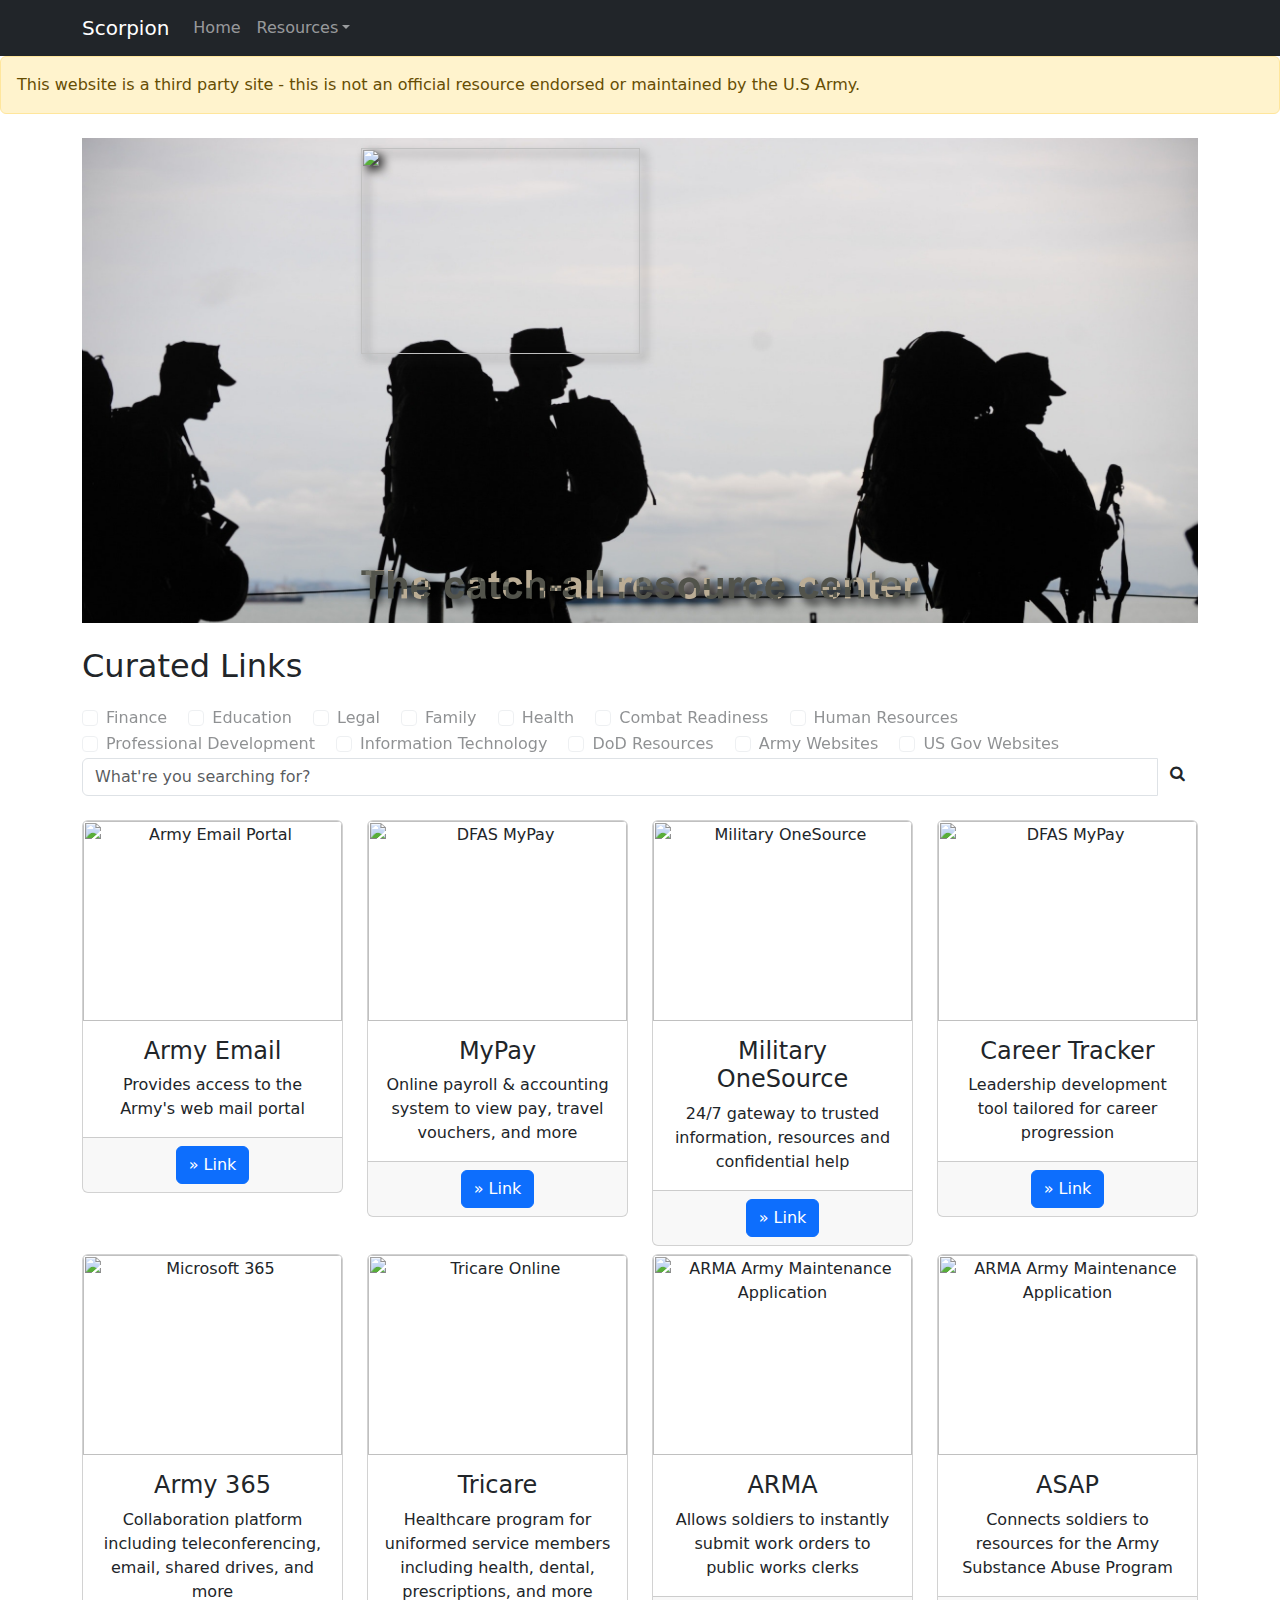
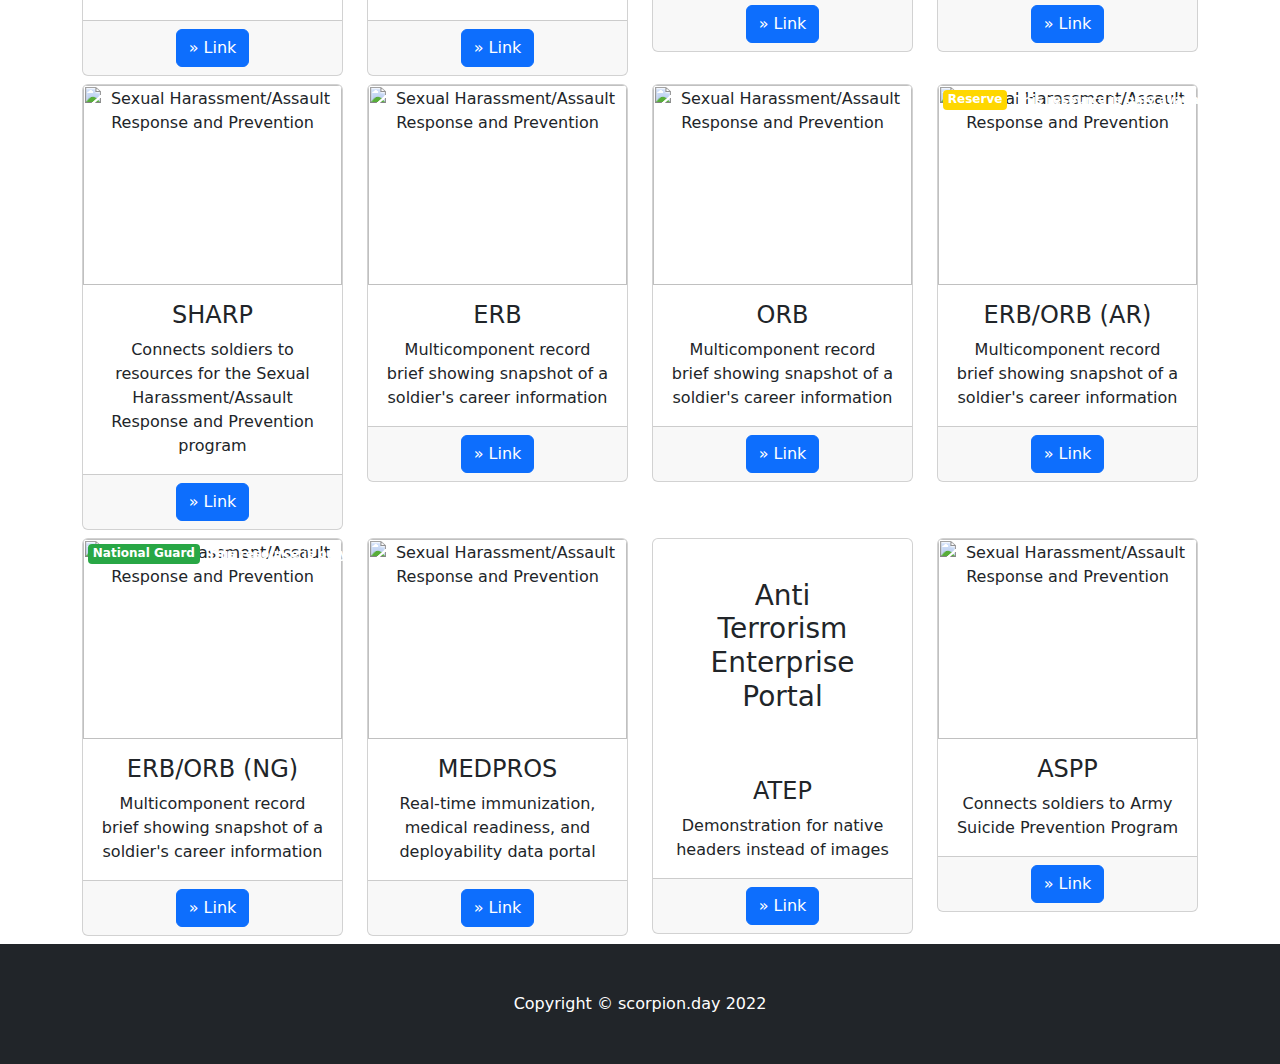
==== index.html @ 9011a0be "Update index.html" ====
<html lang="en"><head>
  <meta charset="utf-8">
  <meta content="width=device-width, initial-scale=1, shrink-to-fit=no" name="viewport">
  <meta content="" name="description">
  <meta content="" name="author">
  <title>Scorpion - The catch-all resource center</title>
  <link href="https://cdn.jsdelivr.net/npm/bootstrap@5.1.3/dist/css/bootstrap.min.css" rel="stylesheet">
  <link href="https://cdnjs.cloudflare.com/ajax/libs/font-awesome/4.7.0/css/font-awesome.min.css" rel="stylesheet">
  <link href="css/custom.css" rel="stylesheet">
</head>
<body>
  <div class="alert alert-warning" role="alert">This website is a third party site - this is not an official resource endorsed or maintained by the U.S Army.</div>
  <nav class="navbar navbar-expand-lg navbar-dark bg-dark fixed-top">
    <div class="container">
      <a class="navbar-brand" href="#">Scorpion</a> <button aria-controls="navbarResponsive" aria-expanded="false" aria-label="Toggle navigation" class="navbar-toggler" data-target="#navbarResponsive" data-toggle="collapse" type="button"><span class="navbar-toggler-icon"></span></button>
      <div class="collapse navbar-collapse" id="navbarResponsive">
        <ul class="navbar-nav ml-auto">
          <li class="nav-item active">
            <a class="nav-link" href="#">Home <span class="sr-only">(current)</span></a>
          </li>
          <li class="nav-item dropdown">
            <a aria-expanded="false" aria-haspopup="true" class="nav-link dropdown-toggle" data-toggle="dropdown" href="#" id="navbarDropdown" role="button">Resources</a>
            <div aria-labelledby="navbarDropdown" class="dropdown-menu">
              <a class="dropdown-item disabled" href="#">MOS Lookup</a> <a class="dropdown-item disabled" href="#">RE Code Lookup</a>
            </div>
          </li>
        </ul>
      </div>
    </div>
  </nav>
  <div class="container container-main">
    <header class="jumbotron my-4 home-jumbo">
      <img class="display-3" src="assets/logo.png" style="width: 50%; margin: auto; padding-top: 10px; margin-left: auto; margin-right: auto; filter: drop-shadow(5px 5px 5px #222); display: block;">
      <img class="display-2" src="assets/tagline.png" style="width: 50%; margin: auto; padding-top: 10px; margin-left: auto; margin-right: auto; filter: drop-shadow(5px 5px 5px #000); display: block;">
      <br>
    </header><!-- Page Features -->
        <h2 style="margin-bottom: 20px;">Curated Links</h2>
<div class="pull-right">
    

<div class="form-check form-check-inline">
  <input class="form-check-input" type="checkbox" id="inlineCheckbox1" value="option1" disabled="">
  <label class="form-check-label" for="inlineCheckbox1">Finance</label>
</div>
<div class="form-check form-check-inline">
  <input class="form-check-input" type="checkbox" id="inlineCheckbox2" value="option2" disabled="">
  <label class="form-check-label" for="inlineCheckbox2">Education</label>
</div>
<div class="form-check form-check-inline">
  <input class="form-check-input" type="checkbox" id="inlineCheckbox3" value="option3" disabled="">
  <label class="form-check-label" for="inlineCheckbox3">Legal</label>
</div>
<div class="form-check form-check-inline">
  <input class="form-check-input" type="checkbox" id="inlineCheckbox4" value="option4" disabled="">
  <label class="form-check-label" for="inlineCheckbox4">Family</label>
</div>
<div class="form-check form-check-inline">
  <input class="form-check-input" type="checkbox" id="inlineCheckbox5" value="option5" disabled="">
  <label class="form-check-label" for="inlineCheckbox5">Health</label>
</div>
<div class="form-check form-check-inline">
  <input class="form-check-input" type="checkbox" id="inlineCheckbox6" value="option6" disabled="">
  <label class="form-check-label" for="inlineCheckbox6">Combat Readiness</label>
</div>
    <div class="form-check form-check-inline">
  <input class="form-check-input" type="checkbox" id="inlineCheckbox7" value="option7" disabled="">
  <label class="form-check-label" for="inlineCheckbox7">Human Resources</label>
    </div>
        <div class="form-check form-check-inline">
  <input class="form-check-input" type="checkbox" id="inlineCheckbox8" value="option8" disabled="">
  <label class="form-check-label" for="inlineCheckbox8">Professional Development</label>
        </div>
<div class="form-check form-check-inline">
  <input class="form-check-input" type="checkbox" id="inlineCheckbox9" value="option9" disabled="">
  <label class="form-check-label" for="inlineCheckbox9">Information Technology</label>
</div>
<div class="form-check form-check-inline">
  <input class="form-check-input" type="checkbox" id="inlineCheckbox10" value="option10" disabled="">
  <label class="form-check-label" for="inlineCheckbox10">DoD Resources</label>
</div>
<div class="form-check form-check-inline">
  <input class="form-check-input" type="checkbox" id="inlineCheckbox11" value="option11" disabled="">
  <label class="form-check-label" for="inlineCheckbox11">Army Websites</label>
</div>
<div class="form-check form-check-inline">
  <input class="form-check-input" type="checkbox" id="inlineCheckbox12" value="option12" disabled="">
  <label class="form-check-label" for="inlineCheckbox12">US Gov Websites</label>
</div>




</div>
    <form action="">
          <div class="input-group mb-4">
            <input type="search" placeholder="What're you searching for?" aria-describedby="button-addon5" class="form-control">
            <div class="input-group-append">
              <button id="button-addon5" type="submit" class="btn btn-coyote" style="
"><i class="fa fa-search"></i></button>
            </div>
          </div></form>
    <div class="row text-center">
      <div class="col-lg-3 col-md-3 mb-2">
        <div class="card card-home">
          <img alt="Army Email Portal" class="card-img-top" height="200px" src="https://logos-world.net/wp-content/uploads/2021/02/Outlook-Logo.png" style="object-fit:scale-down" width="200px">
          <div class="card-body">
            <h4 class="card-title">Army Email</h4>
            <p class="card-text">Provides access to the Army's web mail portal</p>
          </div>
          <div class="card-footer">
            <a class="btn btn-primary" href="maps.html">» Link</a>
          </div>
        </div>
      </div>
      <div class="col-lg-3 col-md-3 mb-2">
        <div class="card card-home">
          <img alt="DFAS MyPay" class="card-img-top" height="200px" src="https://mypay.dfas.mil/assets/images/myPay-Logo.svg" style="object-fit:scale-down" width="200px">
          <div class="card-body">
            <h4 class="card-title">MyPay</h4>
            <p class="card-text">Online payroll &amp; accounting system to view pay, travel vouchers, and more</p>
          </div>
          <div class="card-footer">
            <a class="btn btn-primary" href="https://mypay.dfas.mil/mypay.aspx">» Link</a>
          </div>
        </div>
      </div>
      <div class="col-lg-3 col-md-3 mb-2">
        <div class="card card-home">
          <img alt="Military OneSource" class="card-img-top" height="200px" src="https://pbs.twimg.com/profile_images/921466710909169664/h1lLt696_400x400.jpg" style="object-fit:scale-down" width="200px">
          <div class="card-body">
            <h4 class="card-title">Military OneSource</h4>
            <p class="card-text">24/7 gateway to trusted information, resources and confidential help</p>
          </div>
          <div class="card-footer">
            <a class="btn btn-primary" href="https://webmail.apps.mil/">» Link</a>
          </div>
        </div>
      </div>
      <div class="col-lg-3 col-md-3 mb-2">
        <div class="card card-home">
          <img alt="DFAS MyPay" class="card-img-top" height="200px" src="https://actnow.army.mil/css/act/images/square-logo.png" style="object-fit:scale-down" width="200px">
          <div class="card-body">
            <h4 class="card-title">Career Tracker</h4>
            <p class="card-text">Leadership development tool tailored for career progression</p>
          </div>
          <div class="card-footer">
            <a class="btn btn-primary" href="https://mypay.dfas.mil/mypay.aspx">» Link</a>
          </div>
        </div>
      </div>
      <div class="col-lg-3 col-md-3 mb-2">
        <div class="card card-home">
          <img alt="Microsoft 365" class="card-img-top" height="200px" src="https://cdn.vox-cdn.com/thumbor/0pAzN6LdawcEO1pxZXy-78_VgVU=/7x0:633x417/1400x1050/filters:focal(7x0:633x417):format(jpeg)/cdn.vox-cdn.com/assets/1311169/mslogo.jpg" style="object-fit:scale-down" width="200px">
          <div class="card-body">
            <h4 class="card-title">Army 365</h4>
            <p class="card-text">Collaboration platform including teleconferencing, email, shared drives, and more</p>
          </div>
          <div class="card-footer">
            <a class="btn btn-primary" href="https://dod.teams.microsoft.us/">» Link</a>
          </div>
        </div>
      </div>
      <div class="col-lg-3 col-md-3 mb-2">
        <div class="card card-home">
          <img alt="Tricare Online" class="card-img-top" height="200px" src="https://www.tricare.mil/-/media/Images/TRICARE/TrademarkPage/Logos/TRICARELogo/FullColor/TRICARE_Logo_png.png?la=en&amp;hash=FC7398F431B5D8BA217BB46D9981DF12E2F872192FED6AFD6C17B4205C567F42" style="object-fit:scale-down" width="200px">
          <div class="card-body">
            <h4 class="card-title">Tricare</h4>
            <p class="card-text">Healthcare program for uniformed service members including health, dental, prescriptions, and more</p>
          </div>
          <div class="card-footer">
            <a class="btn btn-primary" href="https://dod.teams.microsoft.us/">» Link</a>
          </div>
        </div>
      </div>
      <div class="col-lg-3 col-md-3 mb-2">
        <div class="card card-home">
          <img alt="ARMA Army Maintenance Application" class="card-img-top" height="200px" src="https://api.army.mil/e2/c/images/2021/01/19/d98b65e8/original.jpg" style="object-fit:scale-down" width="200px">
          <div class="card-body">
            <h4 class="card-title">ARMA</h4>
            <p class="card-text">Allows soldiers to instantly submit work orders to public works clerks</p>
          </div>
          <div class="card-footer">
            <a class="btn btn-primary" href="https://dod.teams.microsoft.us/">» Link</a>
          </div>
        </div>
      </div>
      <div class="col-lg-3 col-md-3 mb-2">
        <div class="card card-home">
          <img alt="ARMA Army Maintenance Application" class="card-img-top" height="200px" src="https://scontent-iad3-1.xx.fbcdn.net/v/t39.30808-6/244633588_227855139376059_3633668334229322312_n.jpg?_nc_cat=107&amp;ccb=1-5&amp;_nc_sid=09cbfe&amp;_nc_ohc=1OxNj8vI-o8AX_O4jPx&amp;_nc_ht=scontent-iad3-1.xx&amp;oh=00_AT9PfhmYwujZTWnkEXK4L0YkPs6Dcer1FmPmPxPYbLyhNA&amp;oe=62246628" style="object-fit:scale-down" width="200px">
          <div class="card-body">
            <h4 class="card-title">ASAP</h4>
            <p class="card-text">Connects soldiers to resources for the Army Substance Abuse Program</p>
          </div>
          <div class="card-footer">
            <a class="btn btn-primary" href="https://dod.teams.microsoft.us/">» Link</a>
          </div>
        </div>
      </div>
      <div class="col-lg-3 col-md-3 mb-2">
        <div class="card card-home">
          <img alt="Sexual Harassment/Assault Response and Prevention" class="card-img-top" height="200px" src="https://i.imgur.com/Zua9U1W.png" style="object-fit:scale-down" width="200px">
          <div class="card-body">
            <h4 class="card-title">SHARP</h4>
            <p class="card-text">Connects soldiers to resources for the Sexual Harassment/Assault Response and Prevention program</p>
          </div>
          <div class="card-footer">
            <a class="btn btn-primary" href="https://www.armyresilience.army.mil/sharp/index.html">» Link</a>
          </div>
        </div>
      </div>
      <div class="col-lg-3 col-md-3 mb-2">
        <div class="card card-home">
          <img alt="Sexual Harassment/Assault Response and Prevention" class="card-img-top" height="200px" src="https://i.imgur.com/9xeaOJU.png" style="object-fit:scale-down" width="200px">
          <div class="card-body">
            <h4 class="card-title">ERB</h4>
            <p class="card-text">Multicomponent record brief showing snapshot of a soldier's career information</p>
          </div>
          <div class="card-footer">
            <a class="btn btn-primary" href="https://www.armyresilience.army.mil/sharp/index.html">» Link</a>
          </div>
        </div>
      </div>
      <div class="col-lg-3 col-md-3 mb-2">
        <div class="card card-home">
          <img alt="Sexual Harassment/Assault Response and Prevention" class="card-img-top" height="200px" src="https://i.imgur.com/3vFYBaQ.png" style="object-fit:scale-down" width="200px">
          <div class="card-body">
            <h4 class="card-title">ORB</h4>
            <p class="card-text">Multicomponent record brief showing snapshot of a soldier's career information</p>
          </div>
          <div class="card-footer">
            <a class="btn btn-primary" href="https://www.armyresilience.army.mil/sharp/index.html">» Link</a>
          </div>
        </div>
      </div>
      <div class="col-lg-3 col-md-3 mb-2">
        <div class="card card-home">
          <img alt="Sexual Harassment/Assault Response and Prevention" class="card-img-top" height="200px" src="https://i.imgur.com/WbQyxRw.png" style="object-fit:scale-down" width="200px">
<div class="labels" style="
    display: inline-flex;
    position: absolute;
    left: 5px;
    top: 5px;
"><span class="badge" data-toggle="tooltip" data-placement="top" title="" data-original-title="Army Reserve" style="
    display: inline-block;
    padding: 0.25em 0.4em;
    font-size: 75%;
    font-weight: 700;
    line-height: 1;
    text-align: center;
    white-space: nowrap;
    vertical-align: baseline;
    border-radius: 0.25rem;
    transition: color .15s ease-in-out,background-color .15s ease-in-out,border-color .15s ease-in-out,box-shadow .15s ease-in-out;
    color: #fff;
    background-color: #FFD700;
">Reserve</span> <span class="badge badge-info" data-toggle="tooltip" data-placement="top" title="" data-original-title="Reserve">This resource is only available to Reserve servicemembers</span></div>
          <div class="card-body">
            <h4 class="card-title">ERB/ORB (AR)</h4>
            <p class="card-text">Multicomponent record brief showing snapshot of a soldier's career information</p>
          </div>
          <div class="card-footer">
            <a class="btn btn-primary" href="https://www.armyresilience.army.mil/sharp/index.html">» Link</a>
          </div>
        </div>
      </div>
      <div class="col-lg-3 col-md-3 mb-2">
        <div class="card card-home">
          <img alt="Sexual Harassment/Assault Response and Prevention" class="card-img-top" height="200px" src="https://i.imgur.com/WbQyxRw.png" style="object-fit:scale-down" width="200px">
<div class="labels" style="
    display: inline-flex;
    position: absolute;
    left: 5px;
    top: 5px;
"><span class="badge" data-toggle="tooltip" data-placement="top" title="" data-original-title="National Guard" style="
    display: inline-block;
    padding: 0.25em 0.4em;
    font-size: 75%;
    font-weight: 700;
    line-height: 1;
    text-align: center;
    white-space: nowrap;
    vertical-align: baseline;
    border-radius: 0.25rem;
    transition: color .15s ease-in-out,background-color .15s ease-in-out,border-color .15s ease-in-out,box-shadow .15s ease-in-out;
    color: #fff;
    background-color: #28a745;
">National Guard</span> <span class="badge badge-info" data-toggle="tooltip" data-placement="top" title="" data-original-title="National Guard">This resource is only available to National Guard servicemembers</span></div>
          <div class="card-body">
            <h4 class="card-title">ERB/ORB (NG)</h4>
            <p class="card-text">Multicomponent record brief showing snapshot of a soldier's career information</p>
          </div>
          <div class="card-footer">
            <a class="btn btn-primary" href="https://www.armyresilience.army.mil/sharp/index.html">» Link</a>
          </div>
        </div>
      </div>
<div class="col-lg-3 col-md-3 mb-2">
        <div class="card card-home">
          <img alt="Sexual Harassment/Assault Response and Prevention" class="card-img-top" height="200px" src="https://i.imgur.com/AI7URbG.png" style="object-fit:scale-down" width="200px">
          <div class="card-body">
            <h4 class="card-title">MEDPROS</h4>
            <p class="card-text">Real-time immunization, medical readiness, and deployability data portal</p>
          </div>
          <div class="card-footer">
            <a class="btn btn-primary" href="https://www.armyresilience.army.mil/sharp/index.html">» Link</a>
          </div>
        </div>
      </div><div class="col-lg-3 col-md-3 mb-2">
        <div class="card card-home">
          <h3 alt="Sexual Harassment/Assault Response and Prevention" class="card-img-top" height="200px" style="object-fit:scale-down;padding: 40px;" width="200px">Anti Terrorism Enterprise Portal</h3>
          <div class="card-body">
            <h4 class="card-title">ATEP</h4>
            <p class="card-text">Demonstration for native headers instead of images</p>
          </div>
          <div class="card-footer">
            <a class="btn btn-primary" href="https://www.armyresilience.army.mil/sharp/index.html">» Link</a>
          </div>
        </div>
      </div>
      <div class="col-lg-3 col-md-3 mb-2">
        <div class="card card-home">
          <img alt="Sexual Harassment/Assault Response and Prevention" class="card-img-top" height="200px" src="https://dayton247now.com/resources/media2/16x9/full/1015/center/80/8ebb9322-321e-4f0f-bf90-61f88f1f9178-large16x9_Armylogo.jpg" style="object-fit:scale-down" width="200px">
          <div class="card-body">
            <h4 class="card-title">ASPP</h4>
            <p class="card-text">Connects soldiers to Army Suicide Prevention Program</p>
          </div>
          <div class="card-footer">
            <a class="btn btn-primary" href="https://www.armyresilience.army.mil/sharp/index.html">» Link</a>
          </div>
        </div>
      </div><!-- Learn More Popup -->
      <div class="modal fade" id="learnmorePop" role="dialog">
        <div class="modal-dialog">
          <!-- Modal content-->
          <div class="modal-content">
            <div class="modal-header">
              <h4 class="modal-title">More Information</h4><button class="close" data-dismiss="modal" type="button">Information</button>
            </div>
            <div class="modal-body">
              <p>Scorpion is a resource</p>
            </div>
            <div class="modal-footer">
              <a class="btn btn-primary" href="#">» Join Scorpion Discord</a>
            </div>
          </div>
        </div>
      </div>
    </div><!-- /.row -->
  </div><!-- /.container -->
  <!-- Footer -->
  <footer class="py-5 bg-dark">
    <div class="container">
      <p class="m-0 text-center text-white">Copyright © scorpion.day 2022</p>
    </div>
  </footer><!-- Bootstrap core JavaScript -->
  <script src="vendor/jquery/jquery.min.js">
  </script> 
  <script src="vendor/bootstrap/js/bootstrap.bundle.min.js">
  </script>




</body></html>
---- css/custom.css ----
.home-jumbo {
  background-image: url(../assets/bg_ruck.jpg);
  background-size: cover;
  color: white;
}

.container-main {
  min-height: 80vh;
}

.carousel-item {
  height: 65vh;
  min-height: 300px;
  background: no-repeat center center scroll;
  -webkit-background-size: cover;
  -moz-background-size: cover;
  -o-background-size: cover;
  background-size: cover;
}

@media (min-width: 992px) {
  body {
    padding-top: 56px;
  }
}
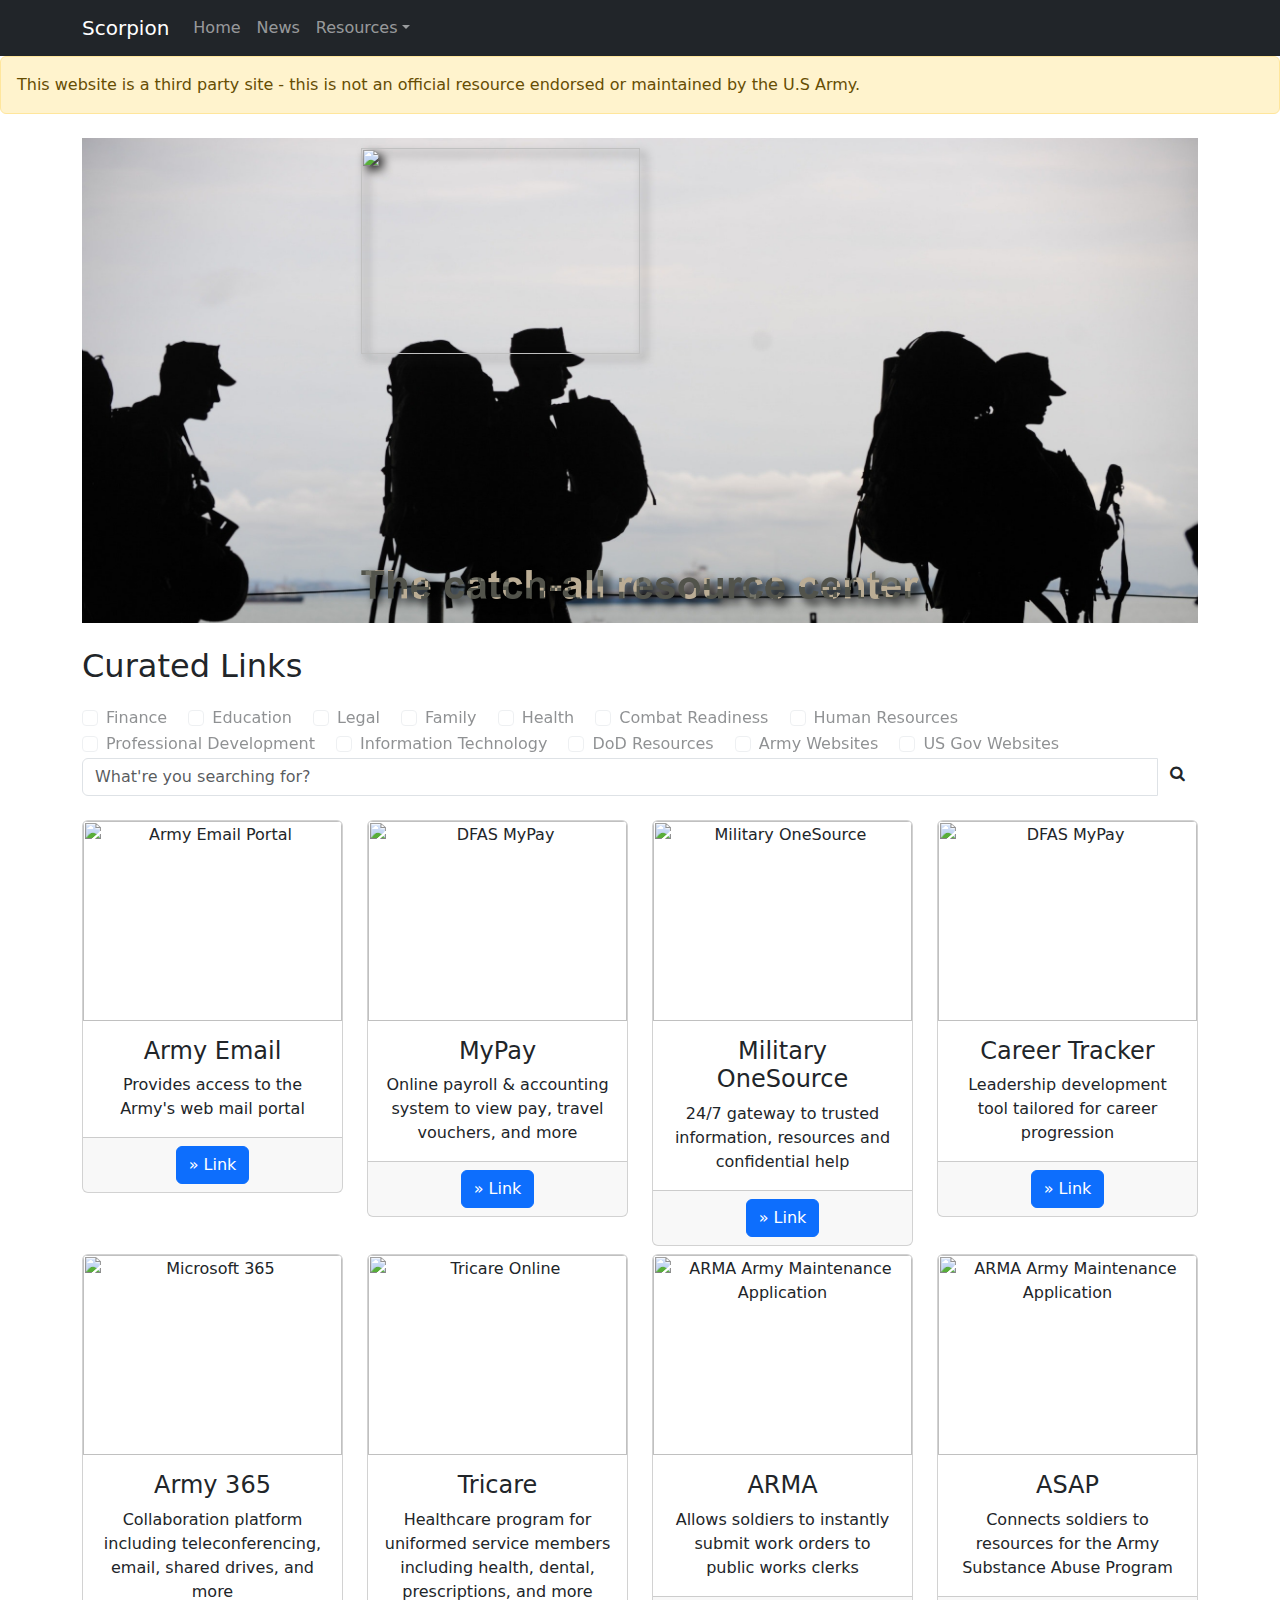
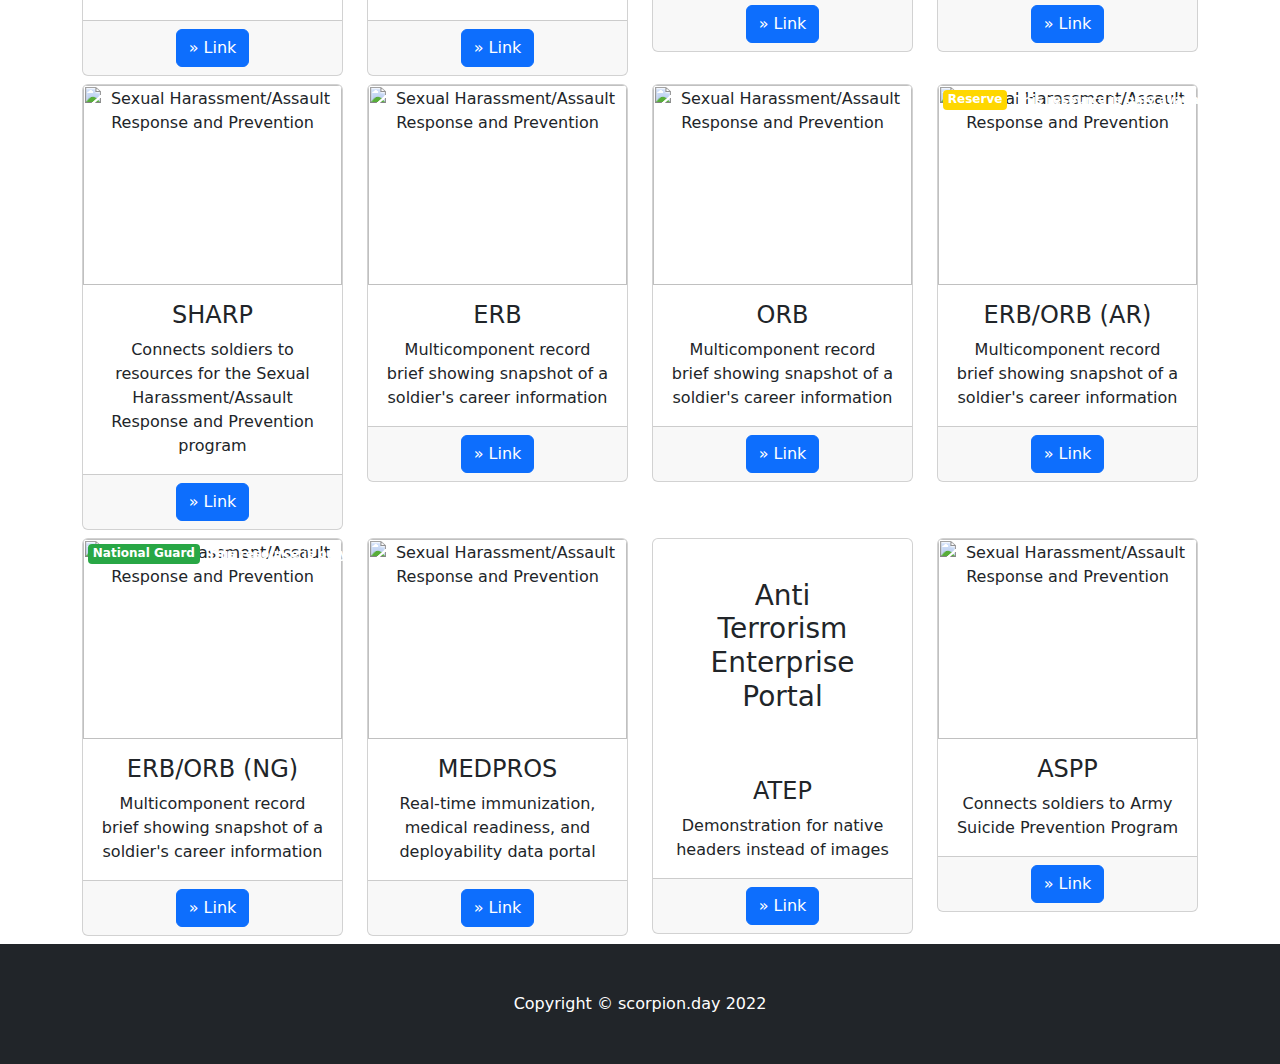
==== commit 2bebca60: "Add news portal to index" ====
--- a/index.html
+++ b/index.html
@@ -7,6 +7,8 @@
   <link href="https://cdn.jsdelivr.net/npm/bootstrap@5.1.3/dist/css/bootstrap.min.css" rel="stylesheet">
   <link href="https://cdnjs.cloudflare.com/ajax/libs/font-awesome/4.7.0/css/font-awesome.min.css" rel="stylesheet">
   <link href="css/custom.css" rel="stylesheet">
+  <link rel="icon" type="image/svg+xml" href="/assets/favicon.svg">
+  <link rel="icon" type="image/png" href="/assets/favicon.png">
 </head>
 <body>
   <div class="alert alert-warning" role="alert">This website is a third party site - this is not an official resource endorsed or maintained by the U.S Army.</div>
@@ -17,6 +19,9 @@
         <ul class="navbar-nav ml-auto">
           <li class="nav-item active">
             <a class="nav-link" href="#">Home <span class="sr-only">(current)</span></a>
+          </li>
+          <li class="nav-item">
+            <a class="nav-link" href="#">News</span></a>
           </li>
           <li class="nav-item dropdown">
             <a aria-expanded="false" aria-haspopup="true" class="nav-link dropdown-toggle" data-toggle="dropdown" href="#" id="navbarDropdown" role="button">Resources</a>
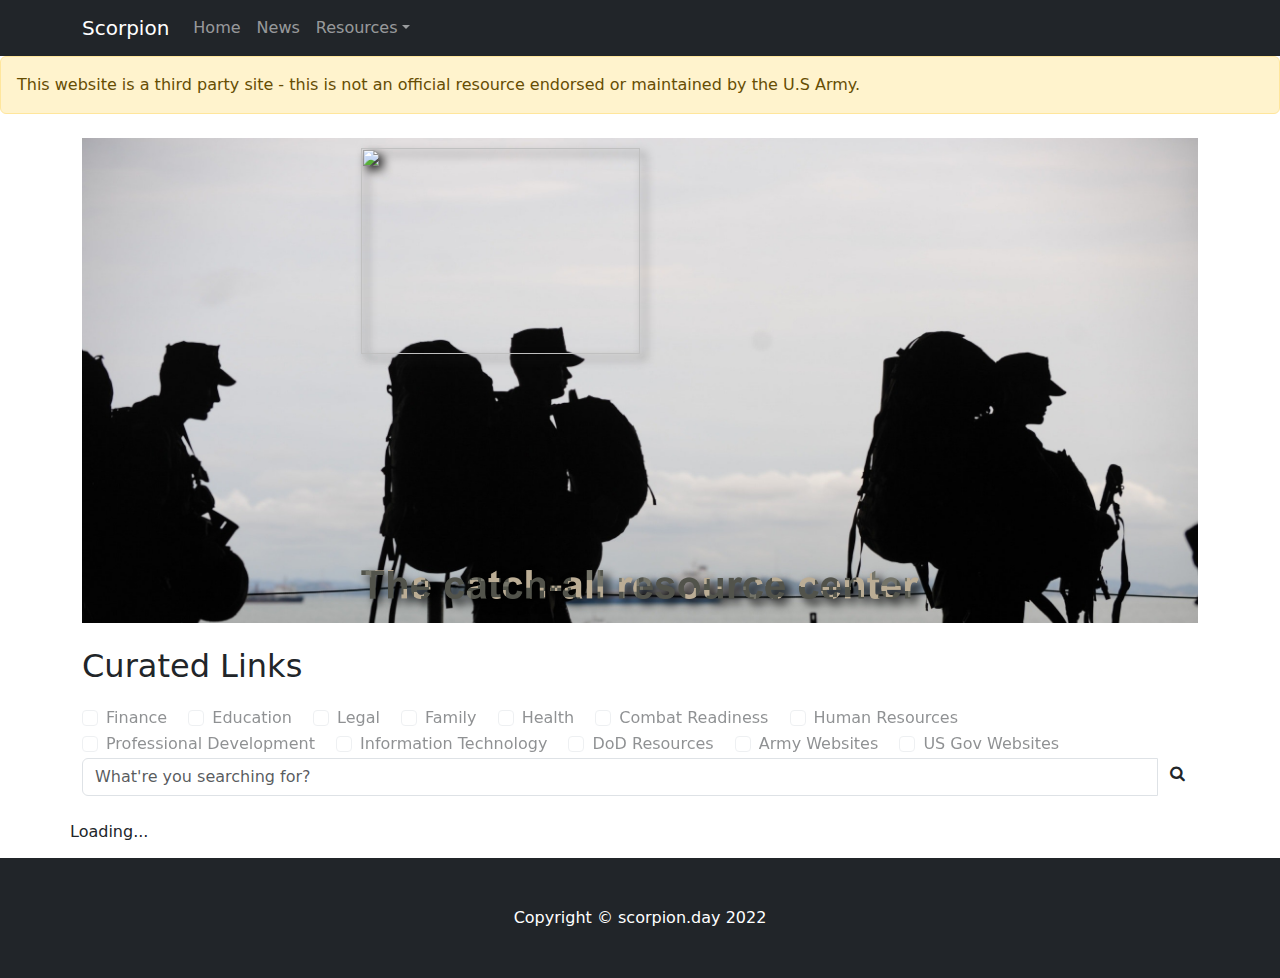
==== commit d0dd3a05: "Vue-ify resource page" ====
--- a/index.html
+++ b/index.html
@@ -7,8 +7,38 @@
   <link href="https://cdn.jsdelivr.net/npm/bootstrap@5.1.3/dist/css/bootstrap.min.css" rel="stylesheet">
   <link href="https://cdnjs.cloudflare.com/ajax/libs/font-awesome/4.7.0/css/font-awesome.min.css" rel="stylesheet">
   <link href="css/custom.css" rel="stylesheet">
-  <link rel="icon" type="image/svg+xml" href="/assets/favicon.svg">
-  <link rel="icon" type="image/png" href="/assets/favicon.png">
+  <link rel="shortcut icon" type="image/svg" href="assets/favicon.svg">
+  <script src="vendor/jquery/jquery.min.js"></script>
+  <script src="vendor/bootstrap/js/bootstrap.bundle.min.js"></script>
+  <script src="https://unpkg.com/axios/dist/axios.min.js"></script>
+  <script src="https://unpkg.com/vue@3.2.29/dist/vue.global.js"></script>
+  <style>
+    .card-img-top {
+      width: 100%;
+      height: 200px;
+      object-fit: scale-down;
+    }
+    .labels {
+      overflow: hidden;
+      position: absolute;
+      left: 0px;
+      top: 0px;
+      max-width: 100%;
+    }
+    .labels .badge {
+      z-index: 1;
+      margin: 2px;
+      padding: 0.25em 0.4em;
+      font-size: 75%;
+      font-weight: 700;
+      line-height: 1;
+      text-align: center;
+      white-space: nowrap;
+      vertical-align: baseline;
+      border-radius: 0.25rem;
+      transition: color .15s ease-in-out,background-color .15s ease-in-out,border-color .15s ease-in-out,box-shadow .15s ease-in-out;
+    }
+  </style>
 </head>
 <body>
   <div class="alert alert-warning" role="alert">This website is a third party site - this is not an official resource endorsed or maintained by the U.S Army.</div>
@@ -21,7 +51,7 @@
             <a class="nav-link" href="#">Home <span class="sr-only">(current)</span></a>
           </li>
           <li class="nav-item">
-            <a class="nav-link" href="#">News</span></a>
+            <a class="nav-link" href="/scorpion/news.html">News</span></a>
           </li>
           <li class="nav-item dropdown">
             <a aria-expanded="false" aria-haspopup="true" class="nav-link dropdown-toggle" data-toggle="dropdown" href="#" id="navbarDropdown" role="button">Resources</a>
@@ -103,237 +133,10 @@
               <button id="button-addon5" type="submit" class="btn btn-coyote" style="
 "><i class="fa fa-search"></i></button>
             </div>
-          </div></form>
+          </div>
+    </form>
     <div class="row text-center">
-      <div class="col-lg-3 col-md-3 mb-2">
-        <div class="card card-home">
-          <img alt="Army Email Portal" class="card-img-top" height="200px" src="https://logos-world.net/wp-content/uploads/2021/02/Outlook-Logo.png" style="object-fit:scale-down" width="200px">
-          <div class="card-body">
-            <h4 class="card-title">Army Email</h4>
-            <p class="card-text">Provides access to the Army's web mail portal</p>
-          </div>
-          <div class="card-footer">
-            <a class="btn btn-primary" href="maps.html">» Link</a>
-          </div>
-        </div>
-      </div>
-      <div class="col-lg-3 col-md-3 mb-2">
-        <div class="card card-home">
-          <img alt="DFAS MyPay" class="card-img-top" height="200px" src="https://mypay.dfas.mil/assets/images/myPay-Logo.svg" style="object-fit:scale-down" width="200px">
-          <div class="card-body">
-            <h4 class="card-title">MyPay</h4>
-            <p class="card-text">Online payroll &amp; accounting system to view pay, travel vouchers, and more</p>
-          </div>
-          <div class="card-footer">
-            <a class="btn btn-primary" href="https://mypay.dfas.mil/mypay.aspx">» Link</a>
-          </div>
-        </div>
-      </div>
-      <div class="col-lg-3 col-md-3 mb-2">
-        <div class="card card-home">
-          <img alt="Military OneSource" class="card-img-top" height="200px" src="https://pbs.twimg.com/profile_images/921466710909169664/h1lLt696_400x400.jpg" style="object-fit:scale-down" width="200px">
-          <div class="card-body">
-            <h4 class="card-title">Military OneSource</h4>
-            <p class="card-text">24/7 gateway to trusted information, resources and confidential help</p>
-          </div>
-          <div class="card-footer">
-            <a class="btn btn-primary" href="https://webmail.apps.mil/">» Link</a>
-          </div>
-        </div>
-      </div>
-      <div class="col-lg-3 col-md-3 mb-2">
-        <div class="card card-home">
-          <img alt="DFAS MyPay" class="card-img-top" height="200px" src="https://actnow.army.mil/css/act/images/square-logo.png" style="object-fit:scale-down" width="200px">
-          <div class="card-body">
-            <h4 class="card-title">Career Tracker</h4>
-            <p class="card-text">Leadership development tool tailored for career progression</p>
-          </div>
-          <div class="card-footer">
-            <a class="btn btn-primary" href="https://mypay.dfas.mil/mypay.aspx">» Link</a>
-          </div>
-        </div>
-      </div>
-      <div class="col-lg-3 col-md-3 mb-2">
-        <div class="card card-home">
-          <img alt="Microsoft 365" class="card-img-top" height="200px" src="https://cdn.vox-cdn.com/thumbor/0pAzN6LdawcEO1pxZXy-78_VgVU=/7x0:633x417/1400x1050/filters:focal(7x0:633x417):format(jpeg)/cdn.vox-cdn.com/assets/1311169/mslogo.jpg" style="object-fit:scale-down" width="200px">
-          <div class="card-body">
-            <h4 class="card-title">Army 365</h4>
-            <p class="card-text">Collaboration platform including teleconferencing, email, shared drives, and more</p>
-          </div>
-          <div class="card-footer">
-            <a class="btn btn-primary" href="https://dod.teams.microsoft.us/">» Link</a>
-          </div>
-        </div>
-      </div>
-      <div class="col-lg-3 col-md-3 mb-2">
-        <div class="card card-home">
-          <img alt="Tricare Online" class="card-img-top" height="200px" src="https://www.tricare.mil/-/media/Images/TRICARE/TrademarkPage/Logos/TRICARELogo/FullColor/TRICARE_Logo_png.png?la=en&amp;hash=FC7398F431B5D8BA217BB46D9981DF12E2F872192FED6AFD6C17B4205C567F42" style="object-fit:scale-down" width="200px">
-          <div class="card-body">
-            <h4 class="card-title">Tricare</h4>
-            <p class="card-text">Healthcare program for uniformed service members including health, dental, prescriptions, and more</p>
-          </div>
-          <div class="card-footer">
-            <a class="btn btn-primary" href="https://dod.teams.microsoft.us/">» Link</a>
-          </div>
-        </div>
-      </div>
-      <div class="col-lg-3 col-md-3 mb-2">
-        <div class="card card-home">
-          <img alt="ARMA Army Maintenance Application" class="card-img-top" height="200px" src="https://api.army.mil/e2/c/images/2021/01/19/d98b65e8/original.jpg" style="object-fit:scale-down" width="200px">
-          <div class="card-body">
-            <h4 class="card-title">ARMA</h4>
-            <p class="card-text">Allows soldiers to instantly submit work orders to public works clerks</p>
-          </div>
-          <div class="card-footer">
-            <a class="btn btn-primary" href="https://dod.teams.microsoft.us/">» Link</a>
-          </div>
-        </div>
-      </div>
-      <div class="col-lg-3 col-md-3 mb-2">
-        <div class="card card-home">
-          <img alt="ARMA Army Maintenance Application" class="card-img-top" height="200px" src="https://scontent-iad3-1.xx.fbcdn.net/v/t39.30808-6/244633588_227855139376059_3633668334229322312_n.jpg?_nc_cat=107&amp;ccb=1-5&amp;_nc_sid=09cbfe&amp;_nc_ohc=1OxNj8vI-o8AX_O4jPx&amp;_nc_ht=scontent-iad3-1.xx&amp;oh=00_AT9PfhmYwujZTWnkEXK4L0YkPs6Dcer1FmPmPxPYbLyhNA&amp;oe=62246628" style="object-fit:scale-down" width="200px">
-          <div class="card-body">
-            <h4 class="card-title">ASAP</h4>
-            <p class="card-text">Connects soldiers to resources for the Army Substance Abuse Program</p>
-          </div>
-          <div class="card-footer">
-            <a class="btn btn-primary" href="https://dod.teams.microsoft.us/">» Link</a>
-          </div>
-        </div>
-      </div>
-      <div class="col-lg-3 col-md-3 mb-2">
-        <div class="card card-home">
-          <img alt="Sexual Harassment/Assault Response and Prevention" class="card-img-top" height="200px" src="https://i.imgur.com/Zua9U1W.png" style="object-fit:scale-down" width="200px">
-          <div class="card-body">
-            <h4 class="card-title">SHARP</h4>
-            <p class="card-text">Connects soldiers to resources for the Sexual Harassment/Assault Response and Prevention program</p>
-          </div>
-          <div class="card-footer">
-            <a class="btn btn-primary" href="https://www.armyresilience.army.mil/sharp/index.html">» Link</a>
-          </div>
-        </div>
-      </div>
-      <div class="col-lg-3 col-md-3 mb-2">
-        <div class="card card-home">
-          <img alt="Sexual Harassment/Assault Response and Prevention" class="card-img-top" height="200px" src="https://i.imgur.com/9xeaOJU.png" style="object-fit:scale-down" width="200px">
-          <div class="card-body">
-            <h4 class="card-title">ERB</h4>
-            <p class="card-text">Multicomponent record brief showing snapshot of a soldier's career information</p>
-          </div>
-          <div class="card-footer">
-            <a class="btn btn-primary" href="https://www.armyresilience.army.mil/sharp/index.html">» Link</a>
-          </div>
-        </div>
-      </div>
-      <div class="col-lg-3 col-md-3 mb-2">
-        <div class="card card-home">
-          <img alt="Sexual Harassment/Assault Response and Prevention" class="card-img-top" height="200px" src="https://i.imgur.com/3vFYBaQ.png" style="object-fit:scale-down" width="200px">
-          <div class="card-body">
-            <h4 class="card-title">ORB</h4>
-            <p class="card-text">Multicomponent record brief showing snapshot of a soldier's career information</p>
-          </div>
-          <div class="card-footer">
-            <a class="btn btn-primary" href="https://www.armyresilience.army.mil/sharp/index.html">» Link</a>
-          </div>
-        </div>
-      </div>
-      <div class="col-lg-3 col-md-3 mb-2">
-        <div class="card card-home">
-          <img alt="Sexual Harassment/Assault Response and Prevention" class="card-img-top" height="200px" src="https://i.imgur.com/WbQyxRw.png" style="object-fit:scale-down" width="200px">
-<div class="labels" style="
-    display: inline-flex;
-    position: absolute;
-    left: 5px;
-    top: 5px;
-"><span class="badge" data-toggle="tooltip" data-placement="top" title="" data-original-title="Army Reserve" style="
-    display: inline-block;
-    padding: 0.25em 0.4em;
-    font-size: 75%;
-    font-weight: 700;
-    line-height: 1;
-    text-align: center;
-    white-space: nowrap;
-    vertical-align: baseline;
-    border-radius: 0.25rem;
-    transition: color .15s ease-in-out,background-color .15s ease-in-out,border-color .15s ease-in-out,box-shadow .15s ease-in-out;
-    color: #fff;
-    background-color: #FFD700;
-">Reserve</span> <span class="badge badge-info" data-toggle="tooltip" data-placement="top" title="" data-original-title="Reserve">This resource is only available to Reserve servicemembers</span></div>
-          <div class="card-body">
-            <h4 class="card-title">ERB/ORB (AR)</h4>
-            <p class="card-text">Multicomponent record brief showing snapshot of a soldier's career information</p>
-          </div>
-          <div class="card-footer">
-            <a class="btn btn-primary" href="https://www.armyresilience.army.mil/sharp/index.html">» Link</a>
-          </div>
-        </div>
-      </div>
-      <div class="col-lg-3 col-md-3 mb-2">
-        <div class="card card-home">
-          <img alt="Sexual Harassment/Assault Response and Prevention" class="card-img-top" height="200px" src="https://i.imgur.com/WbQyxRw.png" style="object-fit:scale-down" width="200px">
-<div class="labels" style="
-    display: inline-flex;
-    position: absolute;
-    left: 5px;
-    top: 5px;
-"><span class="badge" data-toggle="tooltip" data-placement="top" title="" data-original-title="National Guard" style="
-    display: inline-block;
-    padding: 0.25em 0.4em;
-    font-size: 75%;
-    font-weight: 700;
-    line-height: 1;
-    text-align: center;
-    white-space: nowrap;
-    vertical-align: baseline;
-    border-radius: 0.25rem;
-    transition: color .15s ease-in-out,background-color .15s ease-in-out,border-color .15s ease-in-out,box-shadow .15s ease-in-out;
-    color: #fff;
-    background-color: #28a745;
-">National Guard</span> <span class="badge badge-info" data-toggle="tooltip" data-placement="top" title="" data-original-title="National Guard">This resource is only available to National Guard servicemembers</span></div>
-          <div class="card-body">
-            <h4 class="card-title">ERB/ORB (NG)</h4>
-            <p class="card-text">Multicomponent record brief showing snapshot of a soldier's career information</p>
-          </div>
-          <div class="card-footer">
-            <a class="btn btn-primary" href="https://www.armyresilience.army.mil/sharp/index.html">» Link</a>
-          </div>
-        </div>
-      </div>
-<div class="col-lg-3 col-md-3 mb-2">
-        <div class="card card-home">
-          <img alt="Sexual Harassment/Assault Response and Prevention" class="card-img-top" height="200px" src="https://i.imgur.com/AI7URbG.png" style="object-fit:scale-down" width="200px">
-          <div class="card-body">
-            <h4 class="card-title">MEDPROS</h4>
-            <p class="card-text">Real-time immunization, medical readiness, and deployability data portal</p>
-          </div>
-          <div class="card-footer">
-            <a class="btn btn-primary" href="https://www.armyresilience.army.mil/sharp/index.html">» Link</a>
-          </div>
-        </div>
-      </div><div class="col-lg-3 col-md-3 mb-2">
-        <div class="card card-home">
-          <h3 alt="Sexual Harassment/Assault Response and Prevention" class="card-img-top" height="200px" style="object-fit:scale-down;padding: 40px;" width="200px">Anti Terrorism Enterprise Portal</h3>
-          <div class="card-body">
-            <h4 class="card-title">ATEP</h4>
-            <p class="card-text">Demonstration for native headers instead of images</p>
-          </div>
-          <div class="card-footer">
-            <a class="btn btn-primary" href="https://www.armyresilience.army.mil/sharp/index.html">» Link</a>
-          </div>
-        </div>
-      </div>
-      <div class="col-lg-3 col-md-3 mb-2">
-        <div class="card card-home">
-          <img alt="Sexual Harassment/Assault Response and Prevention" class="card-img-top" height="200px" src="https://dayton247now.com/resources/media2/16x9/full/1015/center/80/8ebb9322-321e-4f0f-bf90-61f88f1f9178-large16x9_Armylogo.jpg" style="object-fit:scale-down" width="200px">
-          <div class="card-body">
-            <h4 class="card-title">ASPP</h4>
-            <p class="card-text">Connects soldiers to Army Suicide Prevention Program</p>
-          </div>
-          <div class="card-footer">
-            <a class="btn btn-primary" href="https://www.armyresilience.army.mil/sharp/index.html">» Link</a>
-          </div>
-        </div>
-      </div><!-- Learn More Popup -->
+      <div id="resources" class="row text-center">Loading...</div>
       <div class="modal fade" id="learnmorePop" role="dialog">
         <div class="modal-dialog">
           <!-- Modal content-->
@@ -357,13 +160,7 @@
     <div class="container">
       <p class="m-0 text-center text-white">Copyright © scorpion.day 2022</p>
     </div>
-  </footer><!-- Bootstrap core JavaScript -->
-  <script src="vendor/jquery/jquery.min.js">
-  </script> 
-  <script src="vendor/bootstrap/js/bootstrap.bundle.min.js">
-  </script>
-
-
-
+  </footer>
+  <script src="/curatedlinks.js"></script>
 
 </body></html>
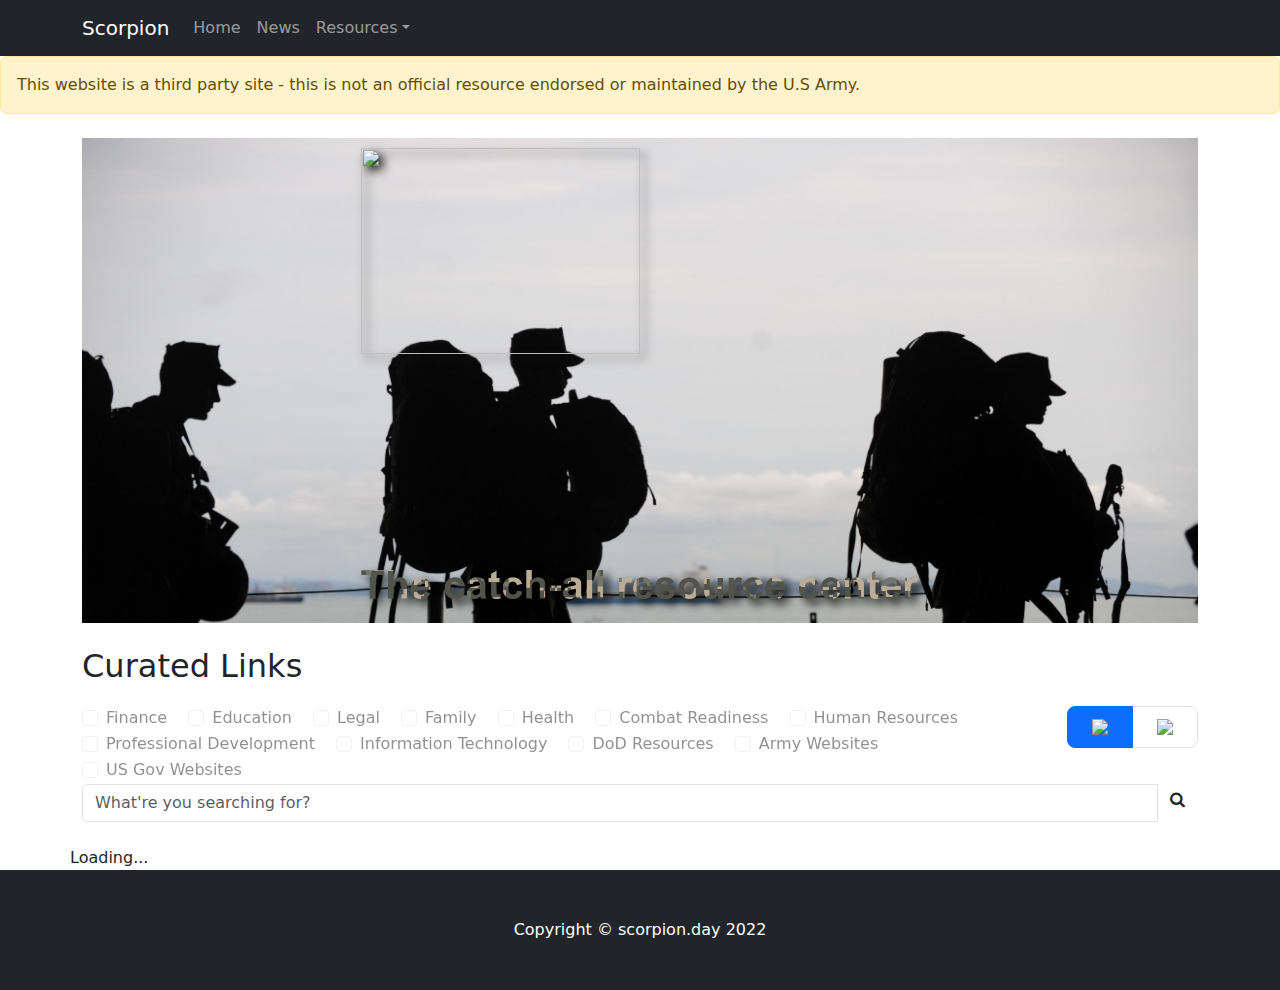
==== commit 62816db0: "Add demo scorpion/ako view" ====
--- a/index.html
+++ b/index.html
@@ -71,6 +71,15 @@
     </header><!-- Page Features -->
         <h2 style="margin-bottom: 20px;">Curated Links</h2>
 <div class="pull-right">
+  <div class="pull-right"><nav aria-label="...">
+  <ul class="pagination pagination-lg">
+    <li class="page-item active" aria-current="page">
+      <span class="page-link" alt="View with Scorpion"><img src="https://i.imgur.com/AkYzR86.png"></span>
+    </li>
+    <li class="page-item"><a class="page-link" alt="View with AKO" href="#"><img src="https://i.imgur.com/0RamOJS.png"></a></li>
+    
+  </ul>
+</nav></div>
     
 
 <div class="form-check form-check-inline">
@@ -161,6 +170,6 @@
       <p class="m-0 text-center text-white">Copyright © scorpion.day 2022</p>
     </div>
   </footer>
-  <script src="/curatedlinks.js"></script>
+  <script src="./curatedlinks.js"></script>
 
 </body></html>
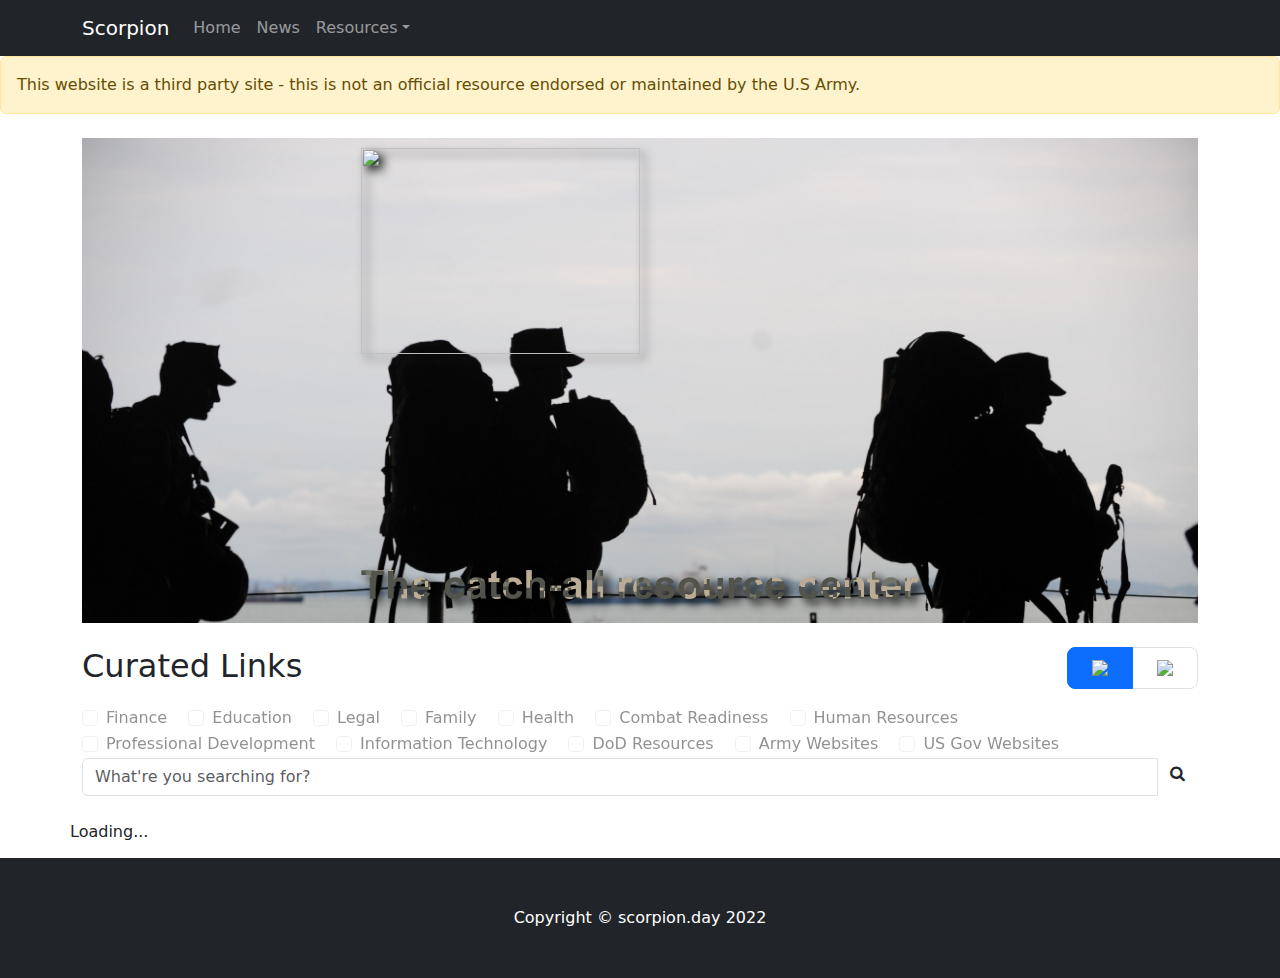
==== commit c1bf3296: "Move up icons one line with header" ====
--- a/index.html
+++ b/index.html
@@ -69,9 +69,7 @@
       <img class="display-2" src="assets/tagline.png" style="width: 50%; margin: auto; padding-top: 10px; margin-left: auto; margin-right: auto; filter: drop-shadow(5px 5px 5px #000); display: block;">
       <br>
     </header><!-- Page Features -->
-        <h2 style="margin-bottom: 20px;">Curated Links</h2>
-<div class="pull-right">
-  <div class="pull-right"><nav aria-label="...">
+<h2 style="margin-bottom: 20px;">Curated Links<div class="pull-right"><nav aria-label="...">
   <ul class="pagination pagination-lg">
     <li class="page-item active" aria-current="page">
       <span class="page-link" alt="View with Scorpion"><img src="https://i.imgur.com/AkYzR86.png"></span>
@@ -79,9 +77,9 @@
     <li class="page-item"><a class="page-link" alt="View with AKO" href="#"><img src="https://i.imgur.com/0RamOJS.png"></a></li>
     
   </ul>
-</nav></div>
+</nav></div></h2>
     
-
+<div class="pull-right">
 <div class="form-check form-check-inline">
   <input class="form-check-input" type="checkbox" id="inlineCheckbox1" value="option1" disabled="">
   <label class="form-check-label" for="inlineCheckbox1">Finance</label>
